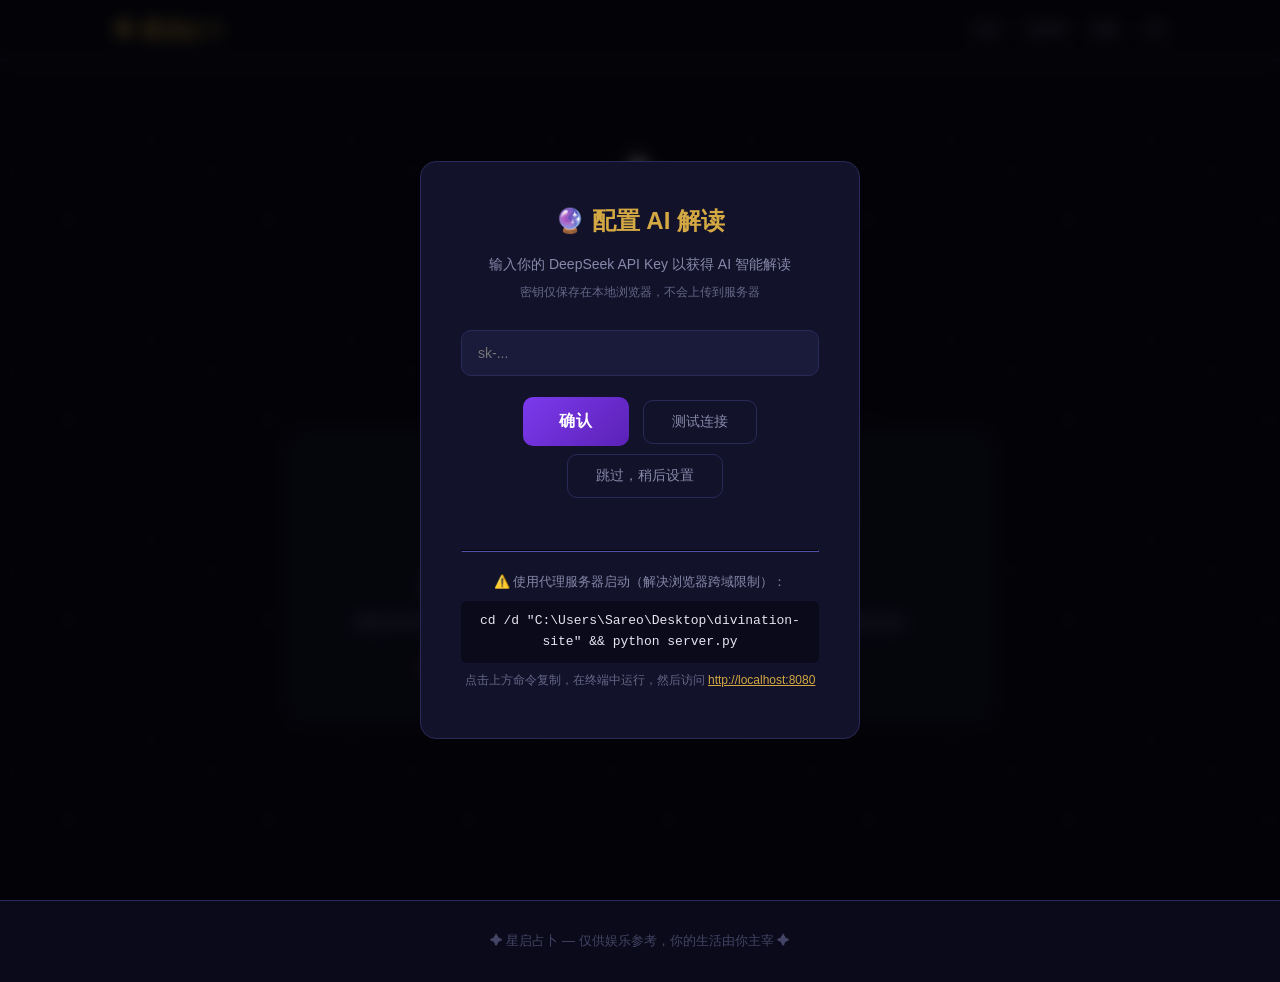
==== index.html @ 6f70b69e "Initial commit: divination site" ====
<!DOCTYPE html>
<html lang="zh-CN">
<head>
    <meta charset="UTF-8">
    <meta name="viewport" content="width=device-width, initial-scale=1.0">
    <title>星启占卜 — 塔罗牌 · 星骰</title>
    <link rel="stylesheet" href="style.css">
</head>
<body>

<!-- ========== 星空背景 ========== -->
<div id="stars"></div>

<!-- ========== API KEY 弹窗 ========== -->
<div id="api-modal" class="modal">
    <div class="modal-content">
        <h2>🔮 配置 AI 解读</h2>
        <p>输入你的 DeepSeek API Key 以获得 AI 智能解读</p>
        <p class="hint">密钥仅保存在本地浏览器，不会上传到服务器</p>
        <input type="password" id="api-key-input" placeholder="sk-..." />
        <button class="btn-primary" onclick="saveApiKey()">确认</button>
        <button class="btn-secondary" onclick="testApiConnection()" id="test-api-btn">测试连接</button>
        <button class="btn-secondary" onclick="skipApiKey()">跳过，稍后设置</button>
        <div id="test-result" style="margin-top:12px;font-size:13px;min-height:20px;"></div>
        <hr style="border-color:var(--border);margin:20px 0;">
        <p style="font-size:13px;color:var(--text-dim);">⚠️ 使用代理服务器启动（解决浏览器跨域限制）：</p>
        <code id="server-cmd" style="display:block;background:#0a0a1a;padding:10px;border-radius:6px;font-size:13px;margin:8px 0;cursor:pointer;" onclick="copyServerCmd()">cd /d "C:\Users\Sareo\Desktop\divination-site" && python server.py</code>
        <p style="font-size:12px;color:#666688;">点击上方命令复制，在终端中运行，然后访问 <a href="http://localhost:8080" style="color:var(--gold);" target="_blank">http://localhost:8080</a></p>
    </div>
</div>

<!-- ========== 导航栏 ========== -->
<nav class="navbar">
    <div class="nav-inner">
        <a href="#" onclick="showView('home')" class="nav-logo">✦ 星启占卜</a>
        <div class="nav-links">
            <a href="#" onclick="showView('home')">首页</a>
            <a href="#" onclick="showView('tarot')">塔罗牌</a>
            <a href="#" onclick="showView('astro')">星骰</a>
            <a href="#" onclick="openApiModal()">API</a>
        </div>
    </div>
</nav>

<!-- ========== 主容器 ========== -->
<main id="app">

    <!-- ===== 首页 ===== -->
    <section id="view-home" class="view active">
        <div class="hero">
            <div class="hero-icon">✦</div>
            <h1>星启占卜</h1>
            <p class="subtitle">塔罗牌 &amp; 星骰 · AI 智慧解读</p>
            <p class="desc">在星辰的指引下，探索你内心的答案</p>
        </div>
        <div class="card-selector">
            <div class="pick-card" onclick="showView('tarot')">
                <div class="pick-icon">🃏</div>
                <h3>塔罗牌</h3>
                <p>抽取塔罗牌，获得来自高我的指引</p>
                <span class="pick-btn">开始占卜 →</span>
            </div>
            <div class="pick-card" onclick="showView('astro')">
                <div class="pick-icon">🎲</div>
                <h3>星骰</h3>
                <p>投掷星骰，解读星辰的讯息</p>
                <span class="pick-btn">开始占卜 →</span>
            </div>
        </div>
    </section>

    <!-- ===== 塔罗牌 ===== -->
    <section id="view-tarot" class="view">
        <div class="view-header">
            <h2>🃏 塔罗牌占卜</h2>
            <p>选择牌阵，专注你的问题，然后抽牌</p>
        </div>

        <!-- 设置区 -->
        <div id="tarot-setup" class="setup-area">
            <div class="form-group">
                <label>选择牌阵</label>
                <div class="btn-group" id="card-count-options">
                    <button class="btn-opt active" data-value="1">单张</button>
                    <button class="btn-opt" data-value="3">三张</button>
                    <button class="btn-opt" data-value="5">五张</button>
                    <button class="btn-opt" data-value="10">十张</button>
                </div>
            </div>
            <div class="form-group">
                <label>你的问题（可选）</label>
                <input type="text" id="tarot-question" placeholder="例如：我当前的事业发展如何？" />
            </div>
            <button class="btn-primary" onclick="startTarotReading()">✨ 开始抽牌</button>
        </div>

        <!-- 洗牌动画区 -->
        <div id="tarot-shuffle" class="shuffle-area hidden">
            <div class="shuffle-cards">
                <div class="sh-card"></div>
                <div class="sh-card"></div>
                <div class="sh-card"></div>
                <div class="sh-card"></div>
                <div class="sh-card"></div>
            </div>
            <p class="shuffle-text">正在洗牌...</p>
        </div>

        <!-- 牌阵展示 -->
        <div id="tarot-spread" class="spread-area hidden">
            <div id="card-spread" class="card-spread"></div>
            <button class="btn-primary" onclick="interpretTarot()">🔮 AI 解读</button>
            <button class="btn-secondary" onclick="resetTarot()">重新洗牌</button>
        </div>

        <!-- 解读区 -->
        <div id="tarot-interpretation" class="interpretation hidden">
            <h3>🔮 塔罗解读</h3>
            <div id="tarot-reading-text" class="reading-text"></div>
            <div class="reading-loading hidden" id="tarot-loading">
                <div class="spinner"></div>
                <p id="tarot-loading-text">正在请求 AI 解读...</p>
            </div>
        </div>
    </section>

    <!-- ===== 星骰 ===== -->
    <section id="view-astro" class="view">
        <div class="view-header">
            <h2>🎲 星骰占卜</h2>
            <p>投掷星骰，解读行星、星座与宫位的组合信息</p>
        </div>

        <!-- 设置 -->
        <div id="astro-setup" class="setup-area">
            <div class="form-group">
                <label>你的问题（可选）</label>
                <input type="text" id="astro-question" placeholder="例如：我和TA的关系走向如何？" />
            </div>
            <button class="btn-primary" onclick="rollAstroDice()">🎲 投掷星骰</button>
        </div>

        <!-- 摇骰动画 -->
        <div id="astro-rolling" class="shuffle-area hidden">
            <div class="dice-container">
                <div class="dice" id="astro-dice-anim">
                    <div class="dice-face" id="dice-planet">☉</div>
                    <div class="dice-face" id="dice-sign">♈</div>
                    <div class="dice-face" id="dice-house">Ⅰ</div>
                </div>
            </div>
            <p class="shuffle-text">星辰之力正在运转...</p>
        </div>

        <!-- 结果 -->
        <div id="astro-result" class="spread-area hidden">
            <div class="astro-cards">
                <div class="astro-item">
                    <span class="astro-label">行星</span>
                    <span class="astro-value" id="astro-planet"></span>
                    <span class="astro-name" id="astro-planet-name"></span>
                </div>
                <div class="astro-plus">+</div>
                <div class="astro-item">
                    <span class="astro-label">星座</span>
                    <span class="astro-value" id="astro-sign"></span>
                    <span class="astro-name" id="astro-sign-name"></span>
                </div>
                <div class="astro-plus">+</div>
                <div class="astro-item">
                    <span class="astro-label">宫位</span>
                    <span class="astro-value" id="astro-house"></span>
                    <span class="astro-name" id="astro-house-name"></span>
                </div>
            </div>

            <div id="astro-combination" class="astro-combination"></div>

            <button class="btn-primary" onclick="interpretAstro()">🔮 AI 解读</button>
            <button class="btn-secondary" onclick="resetAstro()">重新投掷</button>
        </div>

        <!-- 解读 -->
        <div id="astro-interpretation" class="interpretation hidden">
            <h3>🔮 星骰解读</h3>
            <div id="astro-reading-text" class="reading-text"></div>
            <div class="reading-loading hidden" id="astro-loading">
                <div class="spinner"></div>
                <p id="astro-loading-text">正在请求 AI 解读...</p>
            </div>
        </div>
    </section>

</main>

<!-- ========== Footer ========== -->
<footer class="footer">
    <p>✦ 星启占卜 — 仅供娱乐参考，你的生活由你主宰 ✦</p>
</footer>

<script src="data/tarot.js"></script>
<script src="data/astro-dice.js"></script>
<script src="script.js"></script>
</body>
</html>
---- style.css ----
/* ======================================
   星启占卜 — 样式表
   ====================================== */

/* ---------- 基础 ---------- */
* { margin: 0; padding: 0; box-sizing: border-box; }

:root {
    --bg: #0a0a1a;
    --surface: #12122a;
    --card-bg: #1a1a3a;
    --border: #2a2a5a;
    --gold: #d4a843;
    --gold-dim: #a08030;
    --purple: #7c3aed;
    --purple-dim: #5b21b6;
    --text: #e8e4f0;
    --text-dim: #8888aa;
    --accent-glow: rgba(124, 58, 237, 0.3);
    --radius: 16px;
    --radius-sm: 10px;
}

body {
    font-family: -apple-system, BlinkMacSystemFont, 'Segoe UI', 'PingFang SC', 'Microsoft YaHei', sans-serif;
    background: var(--bg);
    color: var(--text);
    min-height: 100vh;
    overflow-x: hidden;
    line-height: 1.6;
}

/* ---------- 星空背景 ---------- */
#stars {
    position: fixed;
    inset: 0;
    z-index: 0;
    pointer-events: none;
    background:
        radial-gradient(1px 1px at 10% 20%, rgba(255,255,255,0.6), transparent),
        radial-gradient(1px 1px at 20% 60%, rgba(255,255,255,0.5), transparent),
        radial-gradient(1.5px 1.5px at 35% 10%, rgba(255,255,255,0.7), transparent),
        radial-gradient(1px 1px at 50% 80%, rgba(255,255,255,0.4), transparent),
        radial-gradient(1px 1px at 65% 30%, rgba(255,255,255,0.6), transparent),
        radial-gradient(1.5px 1.5px at 75% 70%, rgba(255,255,255,0.5), transparent),
        radial-gradient(1px 1px at 85% 45%, rgba(255,255,255,0.4), transparent),
        radial-gradient(1px 1px at 90% 15%, rgba(255,255,255,0.6), transparent),
        radial-gradient(1.5px 1.5px at 5% 85%, rgba(255,255,255,0.5), transparent),
        radial-gradient(1px 1px at 45% 45%, rgba(255,255,255,0.3), transparent);
    background-size: 200px 200px;
    animation: twinkle 4s ease-in-out infinite alternate;
}
@keyframes twinkle {
    0% { opacity: 0.6; }
    100% { opacity: 1; }
}

/* ---------- 弹窗 ---------- */
.modal {
    position: fixed; inset: 0;
    background: rgba(0,0,0,0.7);
    backdrop-filter: blur(8px);
    z-index: 1000;
    display: none;
    align-items: center;
    justify-content: center;
}
.modal.active { display: flex; }
.modal-content {
    background: var(--surface);
    border: 1px solid var(--border);
    border-radius: var(--radius);
    padding: 40px;
    max-width: 440px;
    width: 90%;
    text-align: center;
}
.modal-content h2 { margin-bottom: 12px; color: var(--gold); }
.modal-content p { color: var(--text-dim); margin-bottom: 8px; font-size: 14px; }
.modal-content .hint { font-size: 12px; color: #666688; }
.modal-content input {
    width: 100%;
    padding: 14px 16px;
    margin: 20px 0 16px;
    border: 1px solid var(--border);
    border-radius: var(--radius-sm);
    background: var(--card-bg);
    color: var(--text);
    font-size: 14px;
    outline: none;
    transition: border-color 0.3s;
}
.modal-content input:focus { border-color: var(--gold); }
.modal-content .btn-secondary { margin-top: 8px; }

/* ---------- 导航 ---------- */
.navbar {
    position: fixed; top: 0;
    width: 100%; z-index: 100;
    background: rgba(10,10,26,0.8);
    backdrop-filter: blur(12px);
    border-bottom: 1px solid var(--border);
}
.nav-inner {
    max-width: 1100px;
    margin: 0 auto;
    padding: 0 24px;
    height: 60px;
    display: flex;
    align-items: center;
    justify-content: space-between;
}
.nav-logo {
    font-size: 20px;
    font-weight: 700;
    color: var(--gold);
    text-decoration: none;
    letter-spacing: 1px;
}
.nav-links { display: flex; gap: 24px; }
.nav-links a {
    color: var(--text-dim);
    text-decoration: none;
    font-size: 14px;
    transition: color 0.3s;
    cursor: pointer;
}
.nav-links a:hover { color: var(--gold); }

/* ---------- 主容器 ---------- */
main {
    position: relative;
    z-index: 1;
    max-width: 1100px;
    margin: 0 auto;
    padding: 80px 24px 60px;
    min-height: 100vh;
}

/* ---------- 视图切换 ---------- */
.view { display: none; }
.view.active { display: block; animation: fadeIn 0.5s ease; }
@keyframes fadeIn { from { opacity: 0; transform: translateY(20px); } to { opacity: 1; transform: translateY(0); } }

/* ---------- 首页 ---------- */
.hero {
    text-align: center;
    padding: 60px 0 40px;
}
.hero-icon {
    font-size: 60px;
    margin-bottom: 16px;
    animation: spin-glow 6s ease-in-out infinite;
}
@keyframes spin-glow {
    0%, 100% { text-shadow: 0 0 20px var(--gold); transform: rotate(0deg); }
    50% { text-shadow: 0 0 40px var(--purple), 0 0 80px var(--purple); transform: rotate(180deg); }
}
.hero h1 {
    font-size: 48px;
    background: linear-gradient(135deg, var(--gold), var(--purple));
    -webkit-background-clip: text;
    -webkit-text-fill-color: transparent;
    background-clip: text;
    margin-bottom: 8px;
}
.hero .subtitle {
    font-size: 18px;
    color: var(--text-dim);
    margin-bottom: 6px;
}
.hero .desc { color: #666688; font-size: 14px; }

.card-selector {
    display: grid;
    grid-template-columns: 1fr 1fr;
    gap: 24px;
    max-width: 700px;
    margin: 0 auto;
}
@media (max-width: 600px) {
    .card-selector { grid-template-columns: 1fr; }
}

.pick-card {
    background: var(--surface);
    border: 1px solid var(--border);
    border-radius: var(--radius);
    padding: 40px 28px;
    text-align: center;
    cursor: pointer;
    transition: all 0.4s;
    position: relative;
    overflow: hidden;
}
.pick-card::before {
    content: '';
    position: absolute;
    top: -50%; left: -50%;
    width: 200%; height: 200%;
    background: radial-gradient(circle, var(--accent-glow), transparent 70%);
    opacity: 0;
    transition: opacity 0.5s;
}
.pick-card:hover::before { opacity: 1; }
.pick-card:hover {
    border-color: var(--gold);
    transform: translateY(-6px);
    box-shadow: 0 12px 40px rgba(212,168,67,0.15);
}
.pick-icon { font-size: 48px; margin-bottom: 16px; }
.pick-card h3 { font-size: 22px; margin-bottom: 8px; color: var(--text); }
.pick-card p { color: var(--text-dim); font-size: 14px; margin-bottom: 20px; }
.pick-btn {
    color: var(--gold);
    font-weight: 600;
    font-size: 14px;
    position: relative;
    z-index: 1;
}

/* ---------- 视图头部 ---------- */
.view-header {
    text-align: center;
    padding: 40px 0 30px;
}
.view-header h2 { font-size: 32px; color: var(--gold); margin-bottom: 8px; }
.view-header p { color: var(--text-dim); font-size: 14px; }

/* ---------- 设置区 ---------- */
.setup-area {
    background: var(--surface);
    border: 1px solid var(--border);
    border-radius: var(--radius);
    padding: 32px;
    max-width: 600px;
    margin: 0 auto;
}
.form-group {
    margin-bottom: 20px;
}
.form-group label {
    display: block;
    font-size: 14px;
    color: var(--text-dim);
    margin-bottom: 10px;
}
.form-group input {
    width: 100%;
    padding: 12px 16px;
    border: 1px solid var(--border);
    border-radius: var(--radius-sm);
    background: var(--card-bg);
    color: var(--text);
    font-size: 14px;
    outline: none;
    transition: border-color 0.3s;
}
.form-group input:focus { border-color: var(--purple); }
.form-group input::placeholder { color: #555577; }

.btn-group {
    display: flex;
    gap: 10px;
    flex-wrap: wrap;
}
.btn-opt {
    padding: 10px 22px;
    border: 1px solid var(--border);
    border-radius: var(--radius-sm);
    background: var(--card-bg);
    color: var(--text-dim);
    cursor: pointer;
    font-size: 14px;
    transition: all 0.3s;
}
.btn-opt:hover { border-color: var(--purple); color: var(--text); }
.btn-opt.active {
    background: var(--purple);
    border-color: var(--purple);
    color: #fff;
}

/* ---------- 按钮 ---------- */
.btn-primary {
    display: inline-block;
    padding: 14px 36px;
    border: none;
    border-radius: var(--radius-sm);
    background: linear-gradient(135deg, var(--purple), var(--purple-dim));
    color: #fff;
    font-size: 16px;
    font-weight: 600;
    cursor: pointer;
    transition: all 0.3s;
    letter-spacing: 1px;
}
.btn-primary:hover {
    transform: translateY(-2px);
    box-shadow: 0 8px 30px var(--accent-glow);
}
.btn-primary:disabled {
    opacity: 0.5;
    cursor: not-allowed;
    transform: none;
    box-shadow: none;
}

.btn-secondary {
    display: inline-block;
    padding: 12px 28px;
    border: 1px solid var(--border);
    border-radius: var(--radius-sm);
    background: transparent;
    color: var(--text-dim);
    font-size: 14px;
    cursor: pointer;
    transition: all 0.3s;
    margin-left: 10px;
}
.btn-secondary:hover {
    border-color: var(--gold);
    color: var(--gold);
}

/* ---------- 隐藏 ---------- */
.hidden { display: none !important; }

/* ---------- 洗牌/摇骰动画 ---------- */
.shuffle-area {
    text-align: center;
    padding: 60px 0;
}
.shuffle-cards {
    display: flex;
    justify-content: center;
    gap: 8px;
    margin-bottom: 24px;
}
.sh-card {
    width: 60px;
    height: 90px;
    background: linear-gradient(145deg, var(--purple-dim), #2a0a5a);
    border: 2px solid var(--gold-dim);
    border-radius: 8px;
    animation: shuffle 0.6s ease-in-out infinite alternate;
}
.sh-card:nth-child(1) { animation-delay: 0s; }
.sh-card:nth-child(2) { animation-delay: 0.1s; }
.sh-card:nth-child(3) { animation-delay: 0.2s; }
.sh-card:nth-child(4) { animation-delay: 0.3s; }
.sh-card:nth-child(5) { animation-delay: 0.4s; }
@keyframes shuffle {
    0% { transform: translateY(0) rotate(0deg); }
    100% { transform: translateY(-20px) rotate(3deg); }
}

.shuffle-text {
    color: var(--text-dim);
    font-size: 16px;
    animation: pulse 1.5s ease-in-out infinite;
}
@keyframes pulse { 0%, 100% { opacity: 0.5; } 50% { opacity: 1; } }

/* ---------- 星骰动画 ---------- */
.dice-container {
    display: flex;
    justify-content: center;
    margin-bottom: 24px;
}
.dice {
    width: 180px;
    height: 180px;
    background: linear-gradient(145deg, #1a1a3a, #0a0a2a);
    border: 2px solid var(--gold);
    border-radius: 24px;
    display: flex;
    flex-wrap: wrap;
    align-items: center;
    justify-content: center;
    position: relative;
    animation: dice-roll 1s ease-in-out;
}
@keyframes dice-roll {
    0% { transform: rotateX(0deg) rotateY(0deg) scale(0.8); }
    25% { transform: rotateX(180deg) rotateY(90deg) scale(1.1); }
    50% { transform: rotateX(360deg) rotateY(180deg) scale(0.9); }
    75% { transform: rotateX(540deg) rotateY(270deg) scale(1.05); }
    100% { transform: rotateX(720deg) rotateY(360deg) scale(1); }
}
.dice-face {
    width: 50%;
    height: 50%;
    display: flex;
    align-items: center;
    justify-content: center;
    font-size: 36px;
    color: var(--gold);
}
.dice-instruction {
    text-align: center;
    color: var(--text-dim);
    font-size: 14px;
}

/* ---------- 塔罗牌阵 ---------- */
.spread-area {
    text-align: center;
    padding: 30px 0;
}
.card-spread {
    display: flex;
    justify-content: center;
    gap: 16px;
    flex-wrap: wrap;
    margin-bottom: 30px;
}
.tarot-card {
    width: 140px;
    cursor: pointer;
    transition: all 0.5s;
    position: relative;
}
.tarot-card-inner {
    aspect-ratio: 5 / 7;
    background: linear-gradient(145deg, var(--purple-dim), #2a0a5a);
    border: 2px solid var(--gold-dim);
    border-radius: 10px;
    display: flex;
    align-items: center;
    justify-content: center;
    font-size: 36px;
    position: relative;
    overflow: hidden;
    transition: all 0.6s;
}
.tarot-card-inner::before {
    content: '?';
    font-size: 48px;
    color: var(--gold-dim);
    opacity: 0.6;
}
.tarot-card.revealed .tarot-card-inner {
    background: var(--surface);
    border-color: var(--gold);
}
.tarot-card.revealed .tarot-card-inner::before { display: none; }
.tarot-card-face {
    display: none;
    flex-direction: column;
    align-items: center;
    justify-content: center;
    padding: 12px;
    text-align: center;
    width: 100%;
    height: 100%;
}
.tarot-card.revealed .tarot-card-face { display: flex; }
.tarot-card-number {
    font-size: 11px;
    color: var(--gold-dim);
    margin-bottom: 4px;
}
.tarot-card-name {
    font-size: 13px;
    font-weight: 600;
    color: var(--text);
    line-height: 1.3;
}
.tarot-card-icon {
    font-size: 28px;
    margin-bottom: 4px;
}
.tarot-card-keywords {
    font-size: 10px;
    color: var(--text-dim);
    margin-top: 4px;
}
.tarot-card.revealed:hover {
    transform: translateY(-10px);
    z-index: 10;
}
.tarot-card.revealed:hover .tarot-card-inner {
    box-shadow: 0 12px 40px rgba(212,168,67,0.3);
}

/* ---------- 星骰结果 ---------- */
.astro-cards {
    display: flex;
    align-items: center;
    justify-content: center;
    gap: 16px;
    margin-bottom: 24px;
    flex-wrap: wrap;
}
.astro-item {
    background: var(--surface);
    border: 1px solid var(--border);
    border-radius: var(--radius);
    padding: 24px 32px;
    text-align: center;
    min-width: 140px;
}
.astro-label {
    display: block;
    font-size: 12px;
    color: var(--text-dim);
    margin-bottom: 8px;
    text-transform: uppercase;
    letter-spacing: 2px;
}
.astro-value {
    display: block;
    font-size: 42px;
    margin-bottom: 6px;
}
.astro-name {
    display: block;
    font-size: 16px;
    font-weight: 600;
    color: var(--gold);
}
.astro-plus {
    font-size: 28px;
    color: var(--text-dim);
}
.astro-combination {
    background: var(--card-bg);
    border: 1px solid var(--border);
    border-radius: var(--radius-sm);
    padding: 16px 24px;
    margin-bottom: 24px;
    display: inline-block;
    font-size: 14px;
    color: var(--text-dim);
    line-height: 1.8;
}

/* ---------- 解读 ---------- */
.interpretation {
    max-width: 700px;
    margin: 30px auto;
    padding: 32px;
    background: var(--surface);
    border: 1px solid var(--border);
    border-radius: var(--radius);
}
.interpretation h3 {
    color: var(--gold);
    margin-bottom: 20px;
    font-size: 20px;
    text-align: center;
}
.reading-text {
    font-size: 15px;
    line-height: 1.9;
    color: var(--text);
    white-space: pre-wrap;
}
.reading-text p { margin-bottom: 12px; }
.reading-text strong { color: var(--gold); }

.reading-loading {
    text-align: center;
    padding: 40px 0;
}
.reading-loading p {
    color: var(--text-dim);
    margin-top: 16px;
}
.spinner {
    width: 48px; height: 48px;
    border: 3px solid var(--border);
    border-top-color: var(--gold);
    border-radius: 50%;
    animation: spin 1s linear infinite;
    margin: 0 auto;
}
@keyframes spin { to { transform: rotate(360deg); } }

/* ---------- 卡片展开动画 ---------- */
.tarot-card {
    animation: cardAppear 0.6s ease backwards;
}
@keyframes cardAppear {
    from { opacity: 0; transform: scale(0.5) rotateY(180deg); }
    to { opacity: 1; transform: scale(1) rotateY(0); }
}
.tarot-card:nth-child(1) { animation-delay: 0.1s; }
.tarot-card:nth-child(2) { animation-delay: 0.2s; }
.tarot-card:nth-child(3) { animation-delay: 0.3s; }
.tarot-card:nth-child(4) { animation-delay: 0.4s; }
.tarot-card:nth-child(5) { animation-delay: 0.5s; }
.tarot-card:nth-child(6) { animation-delay: 0.6s; }
.tarot-card:nth-child(7) { animation-delay: 0.7s; }
.tarot-card:nth-child(8) { animation-delay: 0.8s; }
.tarot-card:nth-child(9) { animation-delay: 0.9s; }
.tarot-card:nth-child(10) { animation-delay: 1.0s; }

/* ---------- Footer ---------- */
.footer {
    position: relative;
    z-index: 1;
    text-align: center;
    padding: 30px;
    color: #444466;
    font-size: 13px;
    border-top: 1px solid var(--border);
}

/* ---------- 滚动条 ---------- */
::-webkit-scrollbar { width: 6px; }
::-webkit-scrollbar-track { background: var(--bg); }
::-webkit-scrollbar-thumb { background: var(--border); border-radius: 3px; }
::-webkit-scrollbar-thumb:hover { background: var(--text-dim); }

/* ---------- 响应式 ---------- */
@media (max-width: 480px) {
    .hero h1 { font-size: 32px; }
    .nav-links { gap: 12px; }
    .nav-links a { font-size: 13px; }
    .tarot-card { width: 100px; }
    .astro-item { min-width: 100px; padding: 16px 20px; }
    .astro-value { font-size: 32px; }
    .dice { width: 140px; height: 140px; }
    .dice-face { font-size: 28px; }
}
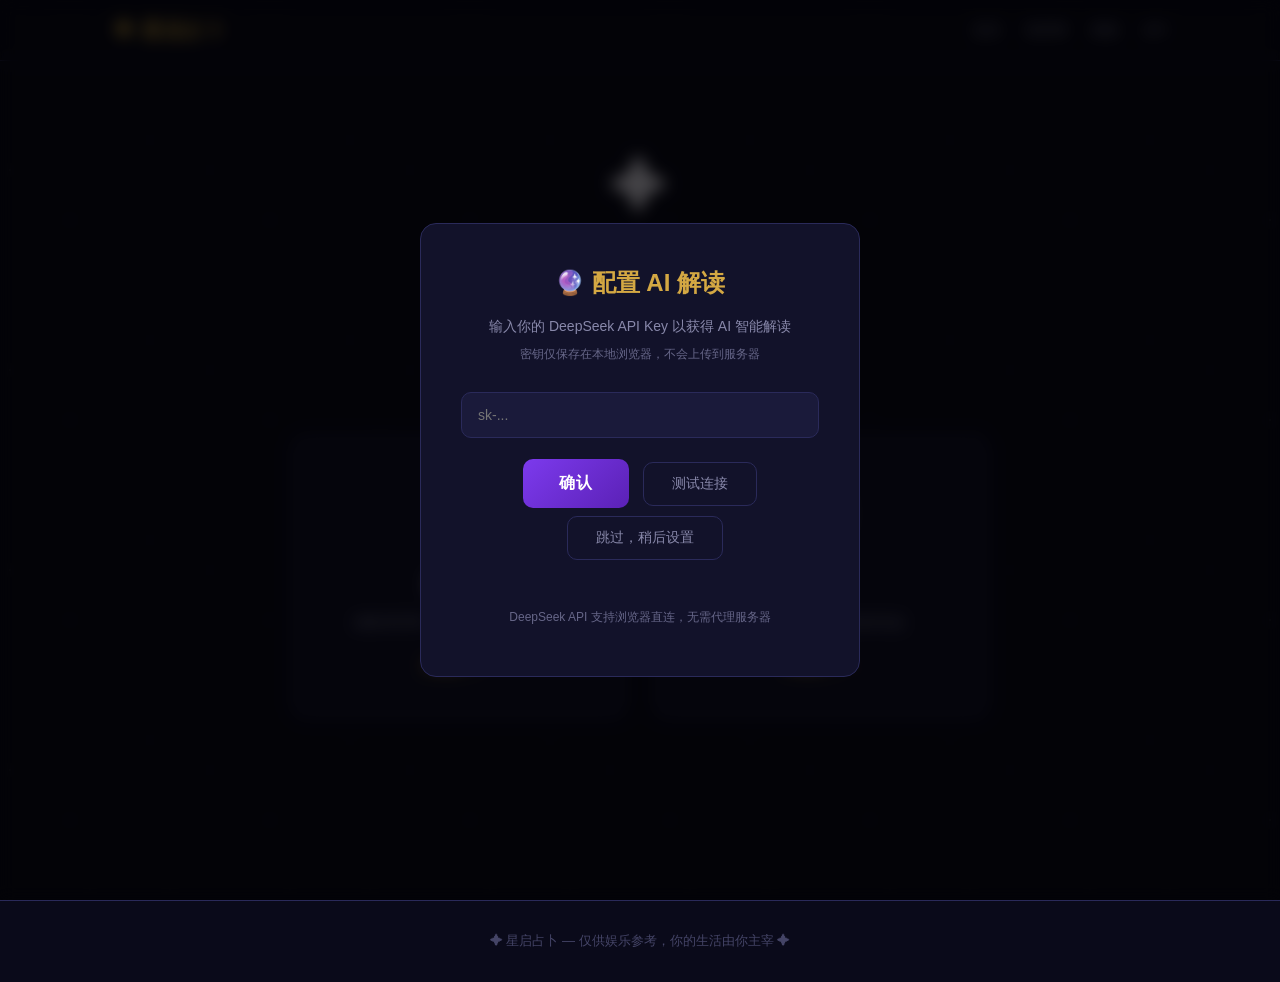
==== commit fd4a0c52: "Remove proxy server instructions from API modal DeepSeek API now supports CORS, so no local proxy ne" ====
--- a/index.html
+++ b/index.html
@@ -22,10 +22,7 @@
         <button class="btn-secondary" onclick="testApiConnection()" id="test-api-btn">测试连接</button>
         <button class="btn-secondary" onclick="skipApiKey()">跳过，稍后设置</button>
         <div id="test-result" style="margin-top:12px;font-size:13px;min-height:20px;"></div>
-        <hr style="border-color:var(--border);margin:20px 0;">
-        <p style="font-size:13px;color:var(--text-dim);">⚠️ 使用代理服务器启动（解决浏览器跨域限制）：</p>
-        <code id="server-cmd" style="display:block;background:#0a0a1a;padding:10px;border-radius:6px;font-size:13px;margin:8px 0;cursor:pointer;" onclick="copyServerCmd()">cd /d "C:\Users\Sareo\Desktop\divination-site" && python server.py</code>
-        <p style="font-size:12px;color:#666688;">点击上方命令复制，在终端中运行，然后访问 <a href="http://localhost:8080" style="color:var(--gold);" target="_blank">http://localhost:8080</a></p>
+        <p style="font-size:12px;color:#666688;margin-top:16px;">DeepSeek API 支持浏览器直连，无需代理服务器</p>
     </div>
 </div>
 
